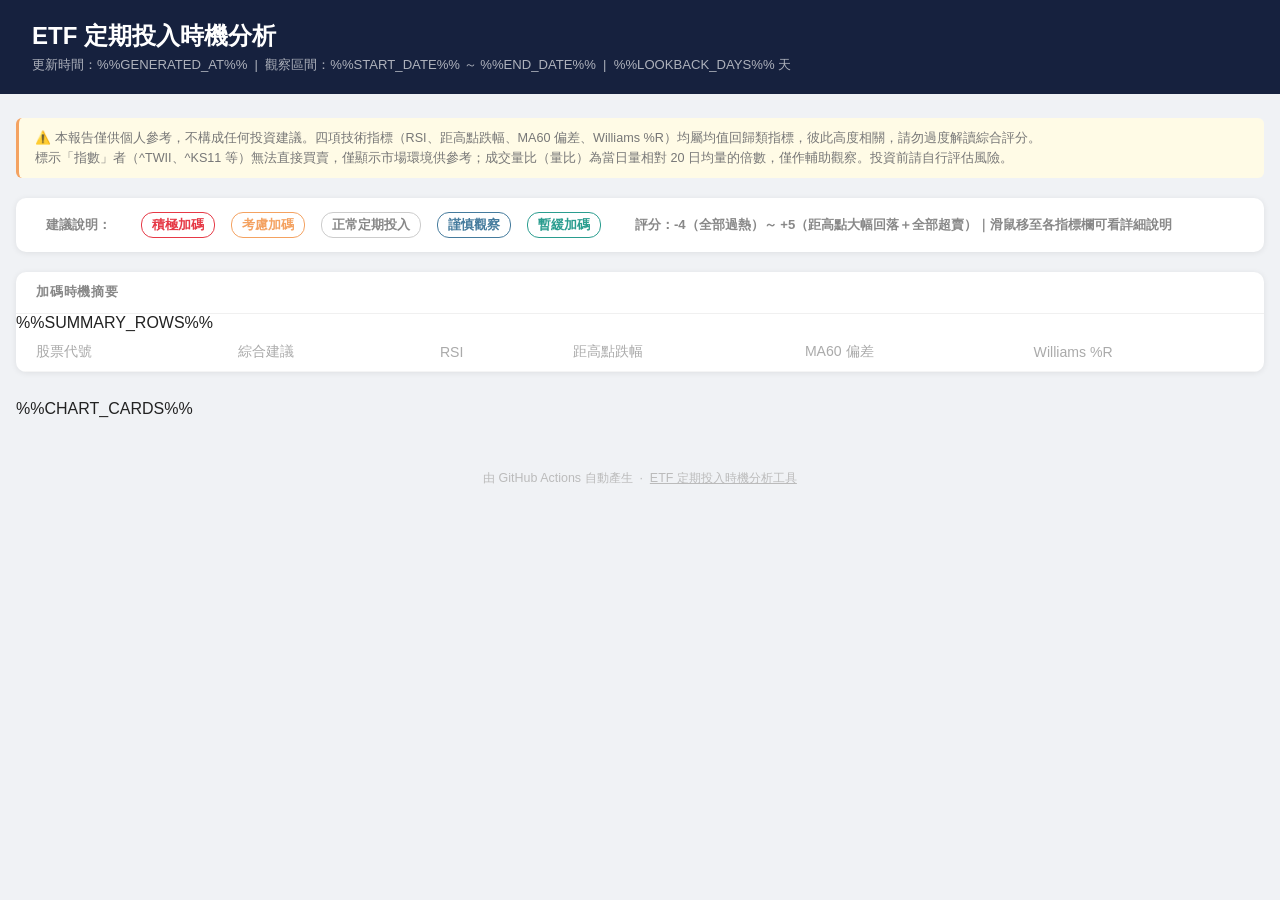
==== report_template.html @ 387bf341 "update" ====
<!DOCTYPE html>
<html lang="zh-TW">
<head>
<meta charset="UTF-8">
<meta name="viewport" content="width=device-width,initial-scale=1">
<title>ETF 定期投入時機分析</title>
<style>
*{box-sizing:border-box;margin:0;padding:0}
body{font-family:-apple-system,BlinkMacSystemFont,"Segoe UI",sans-serif;background:#f0f2f5;color:#222}
header{background:#16213e;color:#fff;padding:20px 32px}
header h1{font-size:1.5rem;margin-bottom:4px}
header p{font-size:.82rem;opacity:.65}
.wrap{max-width:1440px;margin:0 auto;padding:24px 16px}

/* 說明卡片 */
.legend{background:#fff;border-radius:10px;box-shadow:0 1px 6px rgba(0,0,0,.08);padding:14px 20px;margin-bottom:20px;display:flex;gap:16px;flex-wrap:wrap;align-items:center}
.legend span{font-size:.82rem;font-weight:600;padding:3px 10px;border-radius:12px}
.legend-label{font-size:.78rem;color:#888;margin-right:4px}
.l-add-strong{color:#e63946;border:1.5px solid #e63946}
.l-add{color:#f4a261;border:1.5px solid #f4a261}
.l-neutral{color:#888;border:1.5px solid #ccc}
.l-caution{color:#457b9d;border:1.5px solid #457b9d}
.l-wait{color:#2a9d8f;border:1.5px solid #2a9d8f}

/* 摘要表 */
.summary{background:#fff;border-radius:10px;box-shadow:0 1px 6px rgba(0,0,0,.08);overflow:hidden;margin-bottom:28px}
.summary h2{padding:12px 20px;font-size:.8rem;text-transform:uppercase;letter-spacing:.06em;color:#888;border-bottom:1px solid #f0f0f0}
table{width:100%;border-collapse:collapse}
th,td{padding:10px 20px;text-align:left;border-bottom:1px solid #f5f5f5;font-size:.88rem}
th{color:#aaa;font-weight:500}
td.sid{font-weight:600;font-family:monospace;font-size:.9rem}
td.overall{font-size:.92rem}
td[title]{cursor:help}

/* 訊號顏色（台股慣例：紅=買機會，綠=過熱謹慎） */
.add-strong{color:#e63946;font-weight:700}
.add{color:#f4a261;font-weight:700}
.neutral{color:#888888;font-weight:400}
.caution{color:#457b9d;font-weight:600}
.wait{color:#2a9d8f;font-weight:700}

/* 圖表卡片 */
.grid{display:grid;grid-template-columns:repeat(auto-fit,minmax(620px,1fr));gap:20px}
.card{background:#fff;border-radius:10px;box-shadow:0 1px 6px rgba(0,0,0,.08);overflow:hidden}
.card-header{display:flex;justify-content:space-between;align-items:center;padding:11px 18px;background:#1a1a2e;color:#fff}
.card-header .sid{font-weight:700;font-size:.95rem;font-family:monospace;letter-spacing:.03em}
.card-header .sig{font-size:.95rem;font-weight:700}
.card-header .add-strong{color:#ff6b7a}
.card-header .add{color:#f4a261}
.card-header .neutral{color:#aaa}
.card-header .caution{color:#8ab4d4}
.card-header .wait{color:#4ecdc4}
.card img{width:100%;display:block}

footer{text-align:center;padding:28px;color:#bbb;font-size:.78rem}
footer a{color:#bbb}
.index-badge{font-size:.68rem;font-weight:400;color:#888;background:#f0f0f0;border-radius:4px;padding:1px 5px;margin-left:4px;vertical-align:middle}
.disclaimer{background:#fffbe6;border-left:3px solid #f4a261;border-radius:6px;padding:10px 16px;margin-bottom:20px;font-size:.79rem;color:#777;line-height:1.6}
@media(max-width:680px){.grid{grid-template-columns:1fr}.legend{gap:8px}}
</style>
</head>
<body>
<header>
  <h1>ETF 定期投入時機分析</h1>
  <p>更新時間：%%GENERATED_AT%% &nbsp;|&nbsp; 觀察區間：%%START_DATE%% ～ %%END_DATE%% &nbsp;|&nbsp; %%LOOKBACK_DAYS%% 天</p>
</header>
<div class="wrap">

  <div class="disclaimer">
    ⚠️ 本報告僅供個人參考，不構成任何投資建議。四項技術指標（RSI、距高點跌幅、MA60 偏差、Williams %R）均屬均值回歸類指標，彼此高度相關，請勿過度解讀綜合評分。<br>
    標示「指數」者（^TWII、^KS11 等）無法直接買賣，僅顯示市場環境供參考；成交量比（量比）為當日量相對 20 日均量的倍數，僅作輔助觀察。投資前請自行評估風險。
  </div>

  <div class="legend">
    <span class="legend-label">建議說明：</span>
    <span class="l-add-strong">積極加碼</span>
    <span class="l-add">考慮加碼</span>
    <span class="l-neutral">正常定期投入</span>
    <span class="l-caution">謹慎觀察</span>
    <span class="l-wait">暫緩加碼</span>
    <span class="legend-label" style="margin-left:8px">評分：-4（全部過熱）～ +5（距高點大幅回落＋全部超賣）｜滑鼠移至各指標欄可看詳細說明</span>
  </div>

  <div class="summary">
    <h2>加碼時機摘要</h2>
    <table>
      <thead>
        <tr>
          <th>股票代號</th>
          <th>綜合建議</th>
          <th>RSI</th>
          <th>距高點跌幅</th>
          <th>MA60 偏差</th>
          <th>Williams %R</th>
        </tr>
      </thead>
      <tbody>%%SUMMARY_ROWS%%</tbody>
    </table>
  </div>

  <div class="grid">%%CHART_CARDS%%</div>
</div>
<footer>由 GitHub Actions 自動產生 &nbsp;·&nbsp; <a href="https://github.com/aa66777aa-jpg/ETF_Analyze_Report">ETF 定期投入時機分析工具</a></footer>
</body>
</html>
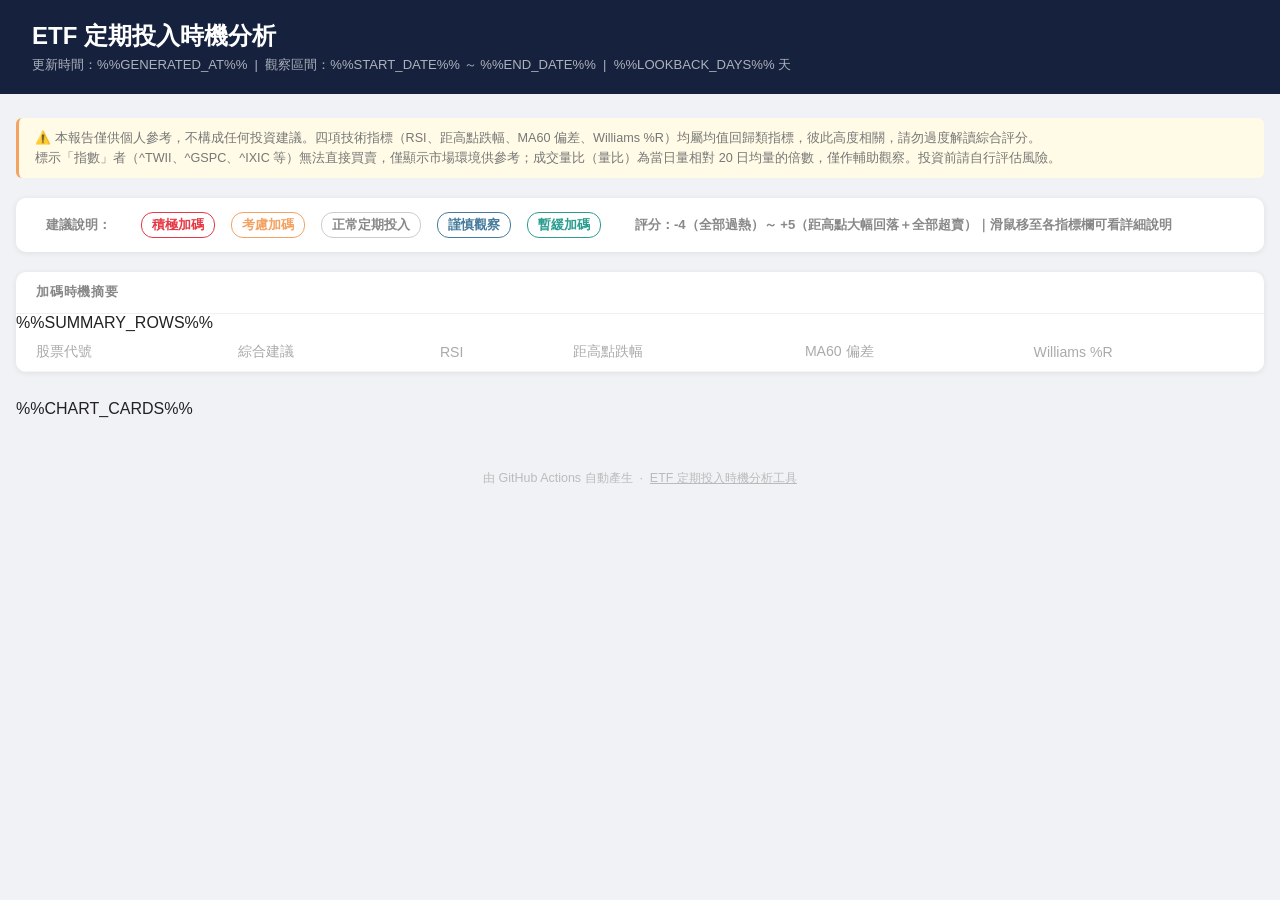
==== commit d464fb3b: "update" ====
--- a/report_template.html
+++ b/report_template.html
@@ -4,60 +4,7 @@
 <meta charset="UTF-8">
 <meta name="viewport" content="width=device-width,initial-scale=1">
 <title>ETF 定期投入時機分析</title>
-<style>
-*{box-sizing:border-box;margin:0;padding:0}
-body{font-family:-apple-system,BlinkMacSystemFont,"Segoe UI",sans-serif;background:#f0f2f5;color:#222}
-header{background:#16213e;color:#fff;padding:20px 32px}
-header h1{font-size:1.5rem;margin-bottom:4px}
-header p{font-size:.82rem;opacity:.65}
-.wrap{max-width:1440px;margin:0 auto;padding:24px 16px}
-
-/* 說明卡片 */
-.legend{background:#fff;border-radius:10px;box-shadow:0 1px 6px rgba(0,0,0,.08);padding:14px 20px;margin-bottom:20px;display:flex;gap:16px;flex-wrap:wrap;align-items:center}
-.legend span{font-size:.82rem;font-weight:600;padding:3px 10px;border-radius:12px}
-.legend-label{font-size:.78rem;color:#888;margin-right:4px}
-.l-add-strong{color:#e63946;border:1.5px solid #e63946}
-.l-add{color:#f4a261;border:1.5px solid #f4a261}
-.l-neutral{color:#888;border:1.5px solid #ccc}
-.l-caution{color:#457b9d;border:1.5px solid #457b9d}
-.l-wait{color:#2a9d8f;border:1.5px solid #2a9d8f}
-
-/* 摘要表 */
-.summary{background:#fff;border-radius:10px;box-shadow:0 1px 6px rgba(0,0,0,.08);overflow:hidden;margin-bottom:28px}
-.summary h2{padding:12px 20px;font-size:.8rem;text-transform:uppercase;letter-spacing:.06em;color:#888;border-bottom:1px solid #f0f0f0}
-table{width:100%;border-collapse:collapse}
-th,td{padding:10px 20px;text-align:left;border-bottom:1px solid #f5f5f5;font-size:.88rem}
-th{color:#aaa;font-weight:500}
-td.sid{font-weight:600;font-family:monospace;font-size:.9rem}
-td.overall{font-size:.92rem}
-td[title]{cursor:help}
-
-/* 訊號顏色（台股慣例：紅=買機會，綠=過熱謹慎） */
-.add-strong{color:#e63946;font-weight:700}
-.add{color:#f4a261;font-weight:700}
-.neutral{color:#888888;font-weight:400}
-.caution{color:#457b9d;font-weight:600}
-.wait{color:#2a9d8f;font-weight:700}
-
-/* 圖表卡片 */
-.grid{display:grid;grid-template-columns:repeat(auto-fit,minmax(620px,1fr));gap:20px}
-.card{background:#fff;border-radius:10px;box-shadow:0 1px 6px rgba(0,0,0,.08);overflow:hidden}
-.card-header{display:flex;justify-content:space-between;align-items:center;padding:11px 18px;background:#1a1a2e;color:#fff}
-.card-header .sid{font-weight:700;font-size:.95rem;font-family:monospace;letter-spacing:.03em}
-.card-header .sig{font-size:.95rem;font-weight:700}
-.card-header .add-strong{color:#ff6b7a}
-.card-header .add{color:#f4a261}
-.card-header .neutral{color:#aaa}
-.card-header .caution{color:#8ab4d4}
-.card-header .wait{color:#4ecdc4}
-.card img{width:100%;display:block}
-
-footer{text-align:center;padding:28px;color:#bbb;font-size:.78rem}
-footer a{color:#bbb}
-.index-badge{font-size:.68rem;font-weight:400;color:#888;background:#f0f0f0;border-radius:4px;padding:1px 5px;margin-left:4px;vertical-align:middle}
-.disclaimer{background:#fffbe6;border-left:3px solid #f4a261;border-radius:6px;padding:10px 16px;margin-bottom:20px;font-size:.79rem;color:#777;line-height:1.6}
-@media(max-width:680px){.grid{grid-template-columns:1fr}.legend{gap:8px}}
-</style>
+<link rel="stylesheet" href="report.css">
 </head>
 <body>
 <header>
@@ -68,7 +15,7 @@
 
   <div class="disclaimer">
     ⚠️ 本報告僅供個人參考，不構成任何投資建議。四項技術指標（RSI、距高點跌幅、MA60 偏差、Williams %R）均屬均值回歸類指標，彼此高度相關，請勿過度解讀綜合評分。<br>
-    標示「指數」者（^TWII、^KS11 等）無法直接買賣，僅顯示市場環境供參考；成交量比（量比）為當日量相對 20 日均量的倍數，僅作輔助觀察。投資前請自行評估風險。
+    標示「指數」者（^TWII、^GSPC、^IXIC 等）無法直接買賣，僅顯示市場環境供參考；成交量比（量比）為當日量相對 20 日均量的倍數，僅作輔助觀察。投資前請自行評估風險。
   </div>
 
   <div class="legend">
--- a/report.css
+++ b/report.css
@@ -0,0 +1,52 @@
+*{box-sizing:border-box;margin:0;padding:0}
+body{font-family:-apple-system,BlinkMacSystemFont,"Segoe UI",sans-serif;background:#f0f2f5;color:#222}
+header{background:#16213e;color:#fff;padding:20px 32px}
+header h1{font-size:1.5rem;margin-bottom:4px}
+header p{font-size:.82rem;opacity:.65}
+.wrap{max-width:1440px;margin:0 auto;padding:24px 16px}
+
+/* 說明卡片 */
+.legend{background:#fff;border-radius:10px;box-shadow:0 1px 6px rgba(0,0,0,.08);padding:14px 20px;margin-bottom:20px;display:flex;gap:16px;flex-wrap:wrap;align-items:center}
+.legend span{font-size:.82rem;font-weight:600;padding:3px 10px;border-radius:12px}
+.legend-label{font-size:.78rem;color:#888;margin-right:4px}
+.l-add-strong{color:#e63946;border:1.5px solid #e63946}
+.l-add{color:#f4a261;border:1.5px solid #f4a261}
+.l-neutral{color:#888;border:1.5px solid #ccc}
+.l-caution{color:#457b9d;border:1.5px solid #457b9d}
+.l-wait{color:#2a9d8f;border:1.5px solid #2a9d8f}
+
+/* 摘要表 */
+.summary{background:#fff;border-radius:10px;box-shadow:0 1px 6px rgba(0,0,0,.08);overflow:hidden;margin-bottom:28px}
+.summary h2{padding:12px 20px;font-size:.8rem;text-transform:uppercase;letter-spacing:.06em;color:#888;border-bottom:1px solid #f0f0f0}
+table{width:100%;border-collapse:collapse}
+th,td{padding:10px 20px;text-align:left;border-bottom:1px solid #f5f5f5;font-size:.88rem}
+th{color:#aaa;font-weight:500}
+td.sid{font-weight:600;font-family:monospace;font-size:.9rem}
+td.overall{font-size:.92rem}
+td[title]{cursor:help}
+
+/* 訊號顏色（台股慣例：紅=買機會，綠=過熱謹慎） */
+.add-strong{color:#e63946;font-weight:700}
+.add{color:#f4a261;font-weight:700}
+.neutral{color:#888888;font-weight:400}
+.caution{color:#457b9d;font-weight:600}
+.wait{color:#2a9d8f;font-weight:700}
+
+/* 圖表卡片 */
+.grid{display:grid;grid-template-columns:repeat(auto-fit,minmax(620px,1fr));gap:20px}
+.card{background:#fff;border-radius:10px;box-shadow:0 1px 6px rgba(0,0,0,.08);overflow:hidden}
+.card-header{display:flex;justify-content:space-between;align-items:center;padding:11px 18px;background:#1a1a2e;color:#fff}
+.card-header .sid{font-weight:700;font-size:.95rem;font-family:monospace;letter-spacing:.03em}
+.card-header .sig{font-size:.95rem;font-weight:700}
+.card-header .add-strong{color:#ff6b7a}
+.card-header .add{color:#f4a261}
+.card-header .neutral{color:#aaa}
+.card-header .caution{color:#8ab4d4}
+.card-header .wait{color:#4ecdc4}
+.card img{width:100%;display:block}
+
+footer{text-align:center;padding:28px;color:#bbb;font-size:.78rem}
+footer a{color:#bbb}
+.index-badge{font-size:.68rem;font-weight:400;color:#888;background:#f0f0f0;border-radius:4px;padding:1px 5px;margin-left:4px;vertical-align:middle}
+.disclaimer{background:#fffbe6;border-left:3px solid #f4a261;border-radius:6px;padding:10px 16px;margin-bottom:20px;font-size:.79rem;color:#777;line-height:1.6}
+@media(max-width:680px){.grid{grid-template-columns:1fr}.legend{gap:8px}}
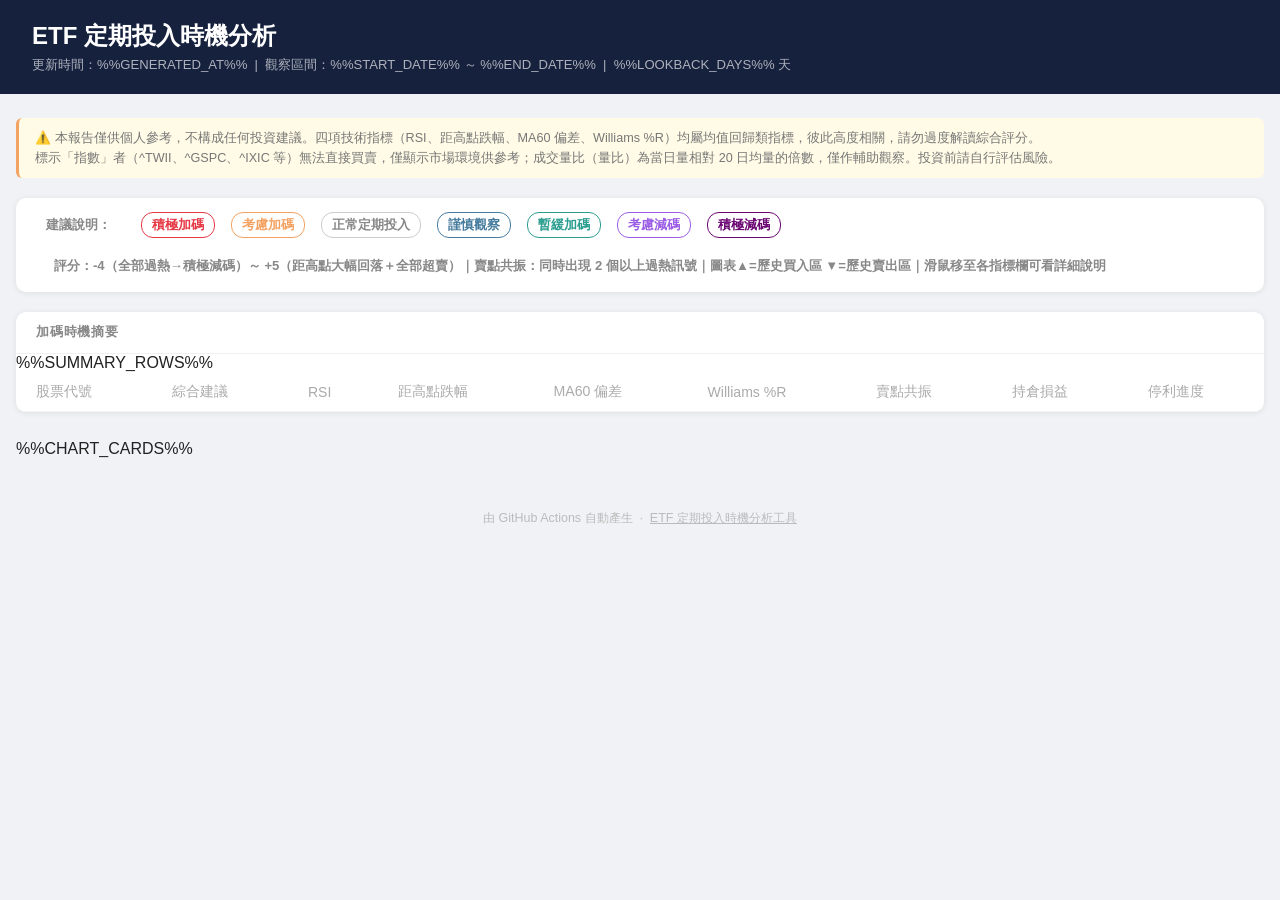
==== commit 9dcece8c: "update" ====
--- a/report_template.html
+++ b/report_template.html
@@ -25,7 +25,9 @@
     <span class="l-neutral">正常定期投入</span>
     <span class="l-caution">謹慎觀察</span>
     <span class="l-wait">暫緩加碼</span>
-    <span class="legend-label" style="margin-left:8px">評分：-4（全部過熱）～ +5（距高點大幅回落＋全部超賣）｜滑鼠移至各指標欄可看詳細說明</span>
+    <span class="l-sell">考慮減碼</span>
+    <span class="l-sell-strong">積極減碼</span>
+    <span class="legend-label" style="margin-left:8px">評分：-4（全部過熱→積極減碼）～ +5（距高點大幅回落＋全部超賣）｜賣點共振：同時出現 2 個以上過熱訊號｜圖表▲=歷史買入區 ▼=歷史賣出區｜滑鼠移至各指標欄可看詳細說明</span>
   </div>
 
   <div class="summary">
@@ -39,6 +41,9 @@
           <th>距高點跌幅</th>
           <th>MA60 偏差</th>
           <th>Williams %R</th>
+          <th>賣點共振</th>
+          <th>持倉損益</th>
+          <th>停利進度</th>
         </tr>
       </thead>
       <tbody>%%SUMMARY_ROWS%%</tbody>
--- a/report.css
+++ b/report.css
@@ -32,6 +32,17 @@
 .caution{color:#457b9d;font-weight:600}
 .wait{color:#2a9d8f;font-weight:700}
 
+/* 賣出訊號顏色 */
+.sell{color:#9b5de5;font-weight:700}
+.sell-strong{color:#6a0572;font-weight:700}
+.l-sell{color:#9b5de5;border:1.5px solid #9b5de5}
+.l-sell-strong{color:#6a0572;border:1.5px solid #6a0572}
+
+/* 持倉損益（台股慣例：紅=獲利，綠=虧損） */
+.pnl-pos{color:#e63946;font-weight:600}
+.pnl-neg{color:#2a9d8f;font-weight:600}
+.pnl-target{color:#f4a261;font-weight:700}
+
 /* 圖表卡片 */
 .grid{display:grid;grid-template-columns:repeat(auto-fit,minmax(620px,1fr));gap:20px}
 .card{background:#fff;border-radius:10px;box-shadow:0 1px 6px rgba(0,0,0,.08);overflow:hidden}
@@ -43,6 +54,9 @@
 .card-header .neutral{color:#aaa}
 .card-header .caution{color:#8ab4d4}
 .card-header .wait{color:#4ecdc4}
+.card-header .sell{color:#c77dff}
+.card-header .sell-strong{color:#d6a4ff}
+.card-meta{padding:8px 18px;font-size:.8rem;background:#f8f9fa;border-bottom:1px solid #f0f0f0;color:#555}
 .card img{width:100%;display:block}
 
 footer{text-align:center;padding:28px;color:#bbb;font-size:.78rem}
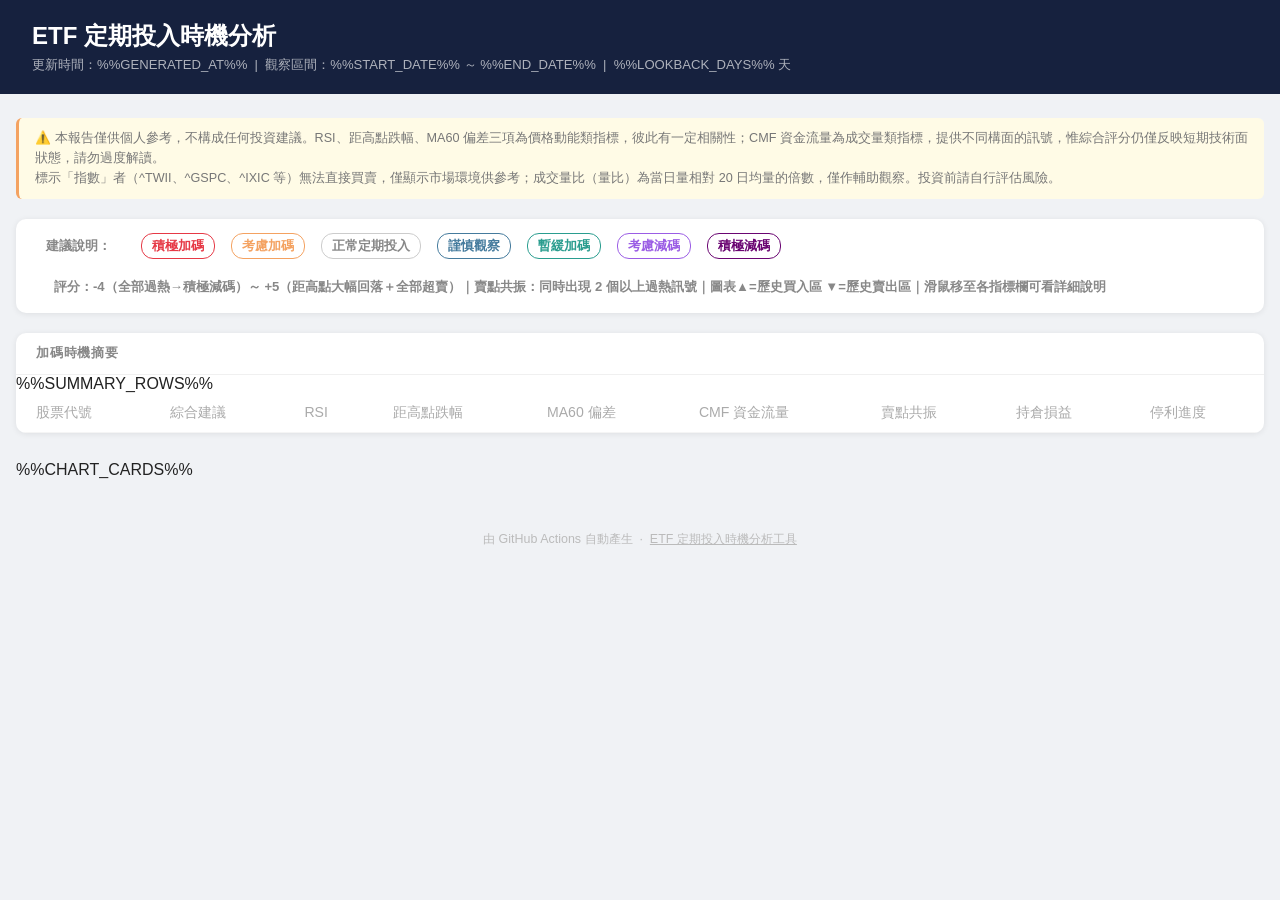
==== commit 4d15e658: "Update judgment method" ====
--- a/report_template.html
+++ b/report_template.html
@@ -14,7 +14,7 @@
 <div class="wrap">
 
   <div class="disclaimer">
-    ⚠️ 本報告僅供個人參考，不構成任何投資建議。四項技術指標（RSI、距高點跌幅、MA60 偏差、Williams %R）均屬均值回歸類指標，彼此高度相關，請勿過度解讀綜合評分。<br>
+    ⚠️ 本報告僅供個人參考，不構成任何投資建議。RSI、距高點跌幅、MA60 偏差三項為價格動能類指標，彼此有一定相關性；CMF 資金流量為成交量類指標，提供不同構面的訊號，惟綜合評分仍僅反映短期技術面狀態，請勿過度解讀。<br>
     標示「指數」者（^TWII、^GSPC、^IXIC 等）無法直接買賣，僅顯示市場環境供參考；成交量比（量比）為當日量相對 20 日均量的倍數，僅作輔助觀察。投資前請自行評估風險。
   </div>
 
@@ -40,7 +40,7 @@
           <th>RSI</th>
           <th>距高點跌幅</th>
           <th>MA60 偏差</th>
-          <th>Williams %R</th>
+          <th>CMF 資金流量</th>
           <th>賣點共振</th>
           <th>持倉損益</th>
           <th>停利進度</th>
--- a/report.css
+++ b/report.css
@@ -62,5 +62,6 @@
 footer{text-align:center;padding:28px;color:#bbb;font-size:.78rem}
 footer a{color:#bbb}
 .index-badge{font-size:.68rem;font-weight:400;color:#888;background:#f0f0f0;border-radius:4px;padding:1px 5px;margin-left:4px;vertical-align:middle}
+.inverse-badge{font-size:.68rem;font-weight:600;color:#fff;background:#7b2d8b;border-radius:4px;padding:1px 5px;margin-left:4px;vertical-align:middle}
 .disclaimer{background:#fffbe6;border-left:3px solid #f4a261;border-radius:6px;padding:10px 16px;margin-bottom:20px;font-size:.79rem;color:#777;line-height:1.6}
 @media(max-width:680px){.grid{grid-template-columns:1fr}.legend{gap:8px}}
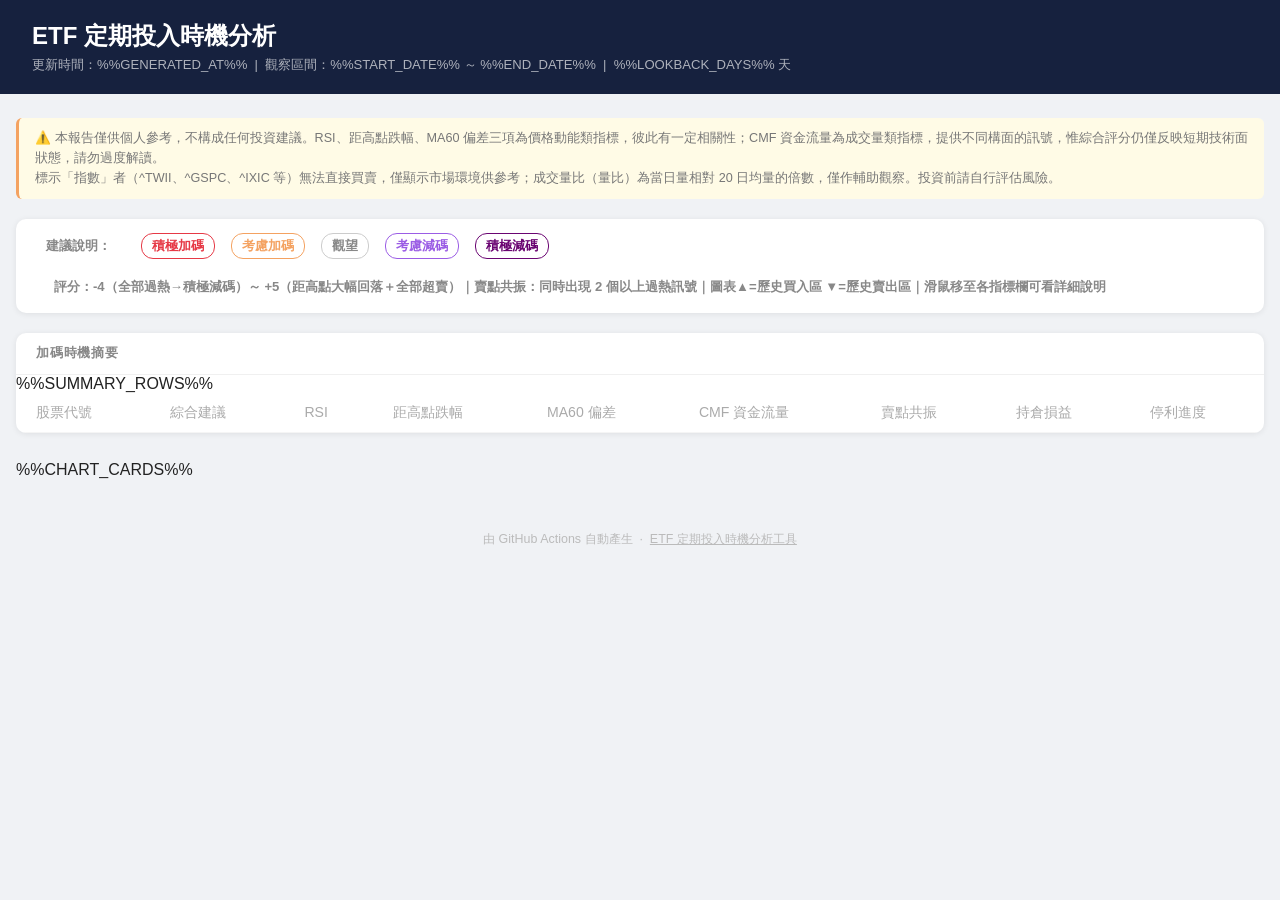
==== commit 921f0635: "maintain" ====
--- a/report_template.html
+++ b/report_template.html
@@ -22,9 +22,7 @@
     <span class="legend-label">建議說明：</span>
     <span class="l-add-strong">積極加碼</span>
     <span class="l-add">考慮加碼</span>
-    <span class="l-neutral">正常定期投入</span>
-    <span class="l-caution">謹慎觀察</span>
-    <span class="l-wait">暫緩加碼</span>
+    <span class="l-neutral">觀望</span>
     <span class="l-sell">考慮減碼</span>
     <span class="l-sell-strong">積極減碼</span>
     <span class="legend-label" style="margin-left:8px">評分：-4（全部過熱→積極減碼）～ +5（距高點大幅回落＋全部超賣）｜賣點共振：同時出現 2 個以上過熱訊號｜圖表▲=歷史買入區 ▼=歷史賣出區｜滑鼠移至各指標欄可看詳細說明</span>
--- a/report.css
+++ b/report.css
@@ -12,8 +12,6 @@
 .l-add-strong{color:#e63946;border:1.5px solid #e63946}
 .l-add{color:#f4a261;border:1.5px solid #f4a261}
 .l-neutral{color:#888;border:1.5px solid #ccc}
-.l-caution{color:#457b9d;border:1.5px solid #457b9d}
-.l-wait{color:#2a9d8f;border:1.5px solid #2a9d8f}
 
 /* 摘要表 */
 .summary{background:#fff;border-radius:10px;box-shadow:0 1px 6px rgba(0,0,0,.08);overflow:hidden;margin-bottom:28px}
@@ -29,7 +27,6 @@
 .add-strong{color:#e63946;font-weight:700}
 .add{color:#f4a261;font-weight:700}
 .neutral{color:#888888;font-weight:400}
-.caution{color:#457b9d;font-weight:600}
 .wait{color:#2a9d8f;font-weight:700}
 
 /* 賣出訊號顏色 */
@@ -52,7 +49,6 @@
 .card-header .add-strong{color:#ff6b7a}
 .card-header .add{color:#f4a261}
 .card-header .neutral{color:#aaa}
-.card-header .caution{color:#8ab4d4}
 .card-header .wait{color:#4ecdc4}
 .card-header .sell{color:#c77dff}
 .card-header .sell-strong{color:#d6a4ff}
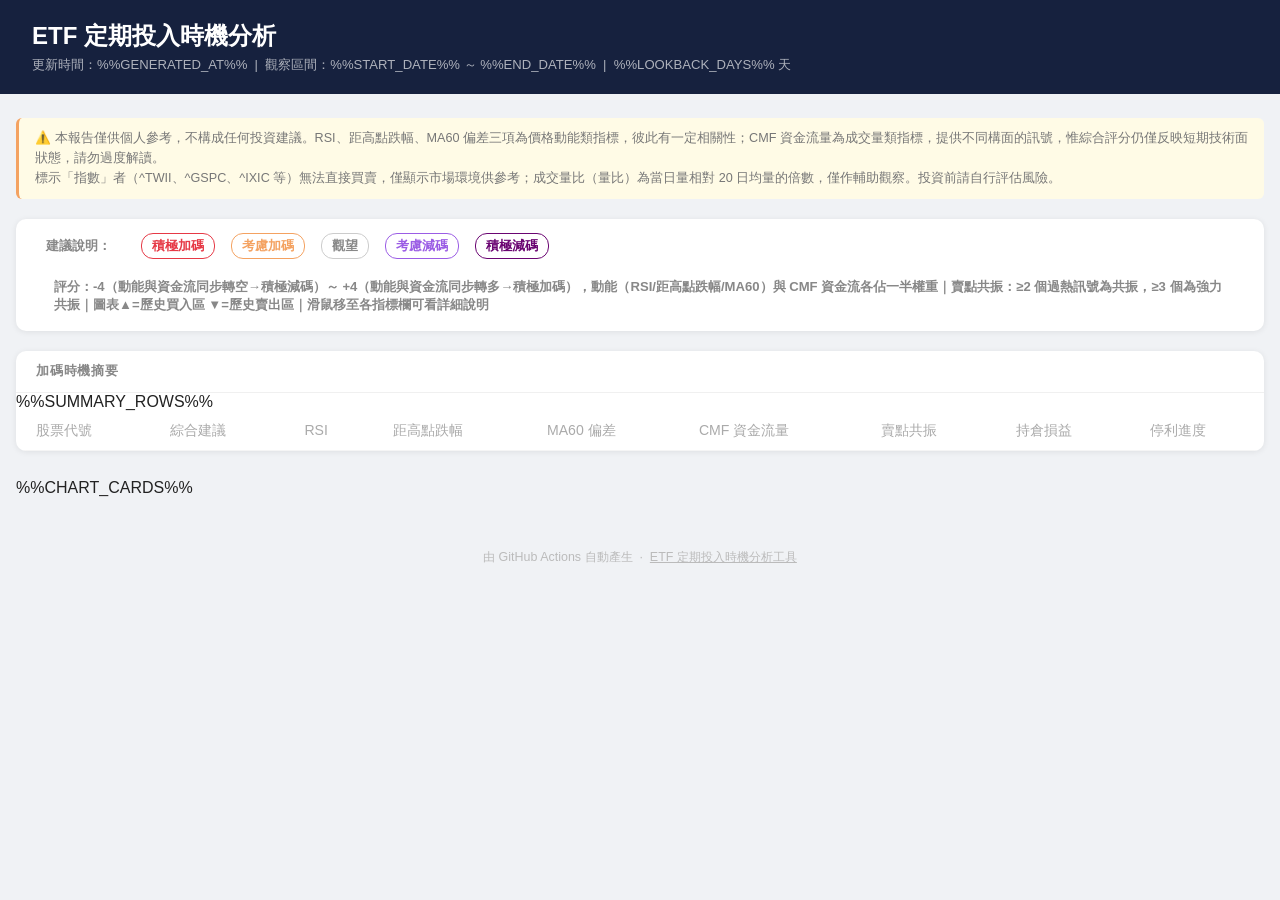
==== commit 2d4c468f: "remake" ====
--- a/report_template.html
+++ b/report_template.html
@@ -25,7 +25,7 @@
     <span class="l-neutral">觀望</span>
     <span class="l-sell">考慮減碼</span>
     <span class="l-sell-strong">積極減碼</span>
-    <span class="legend-label" style="margin-left:8px">評分：-4（全部過熱→積極減碼）～ +5（距高點大幅回落＋全部超賣）｜賣點共振：同時出現 2 個以上過熱訊號｜圖表▲=歷史買入區 ▼=歷史賣出區｜滑鼠移至各指標欄可看詳細說明</span>
+    <span class="legend-label" style="margin-left:8px">評分：-4（動能與資金流同步轉空→積極減碼）～ +4（動能與資金流同步轉多→積極加碼），動能（RSI/距高點跌幅/MA60）與 CMF 資金流各佔一半權重｜賣點共振：≥2 個過熱訊號為共振，≥3 個為強力共振｜圖表▲=歷史買入區 ▼=歷史賣出區｜滑鼠移至各指標欄可看詳細說明</span>
   </div>
 
   <div class="summary">
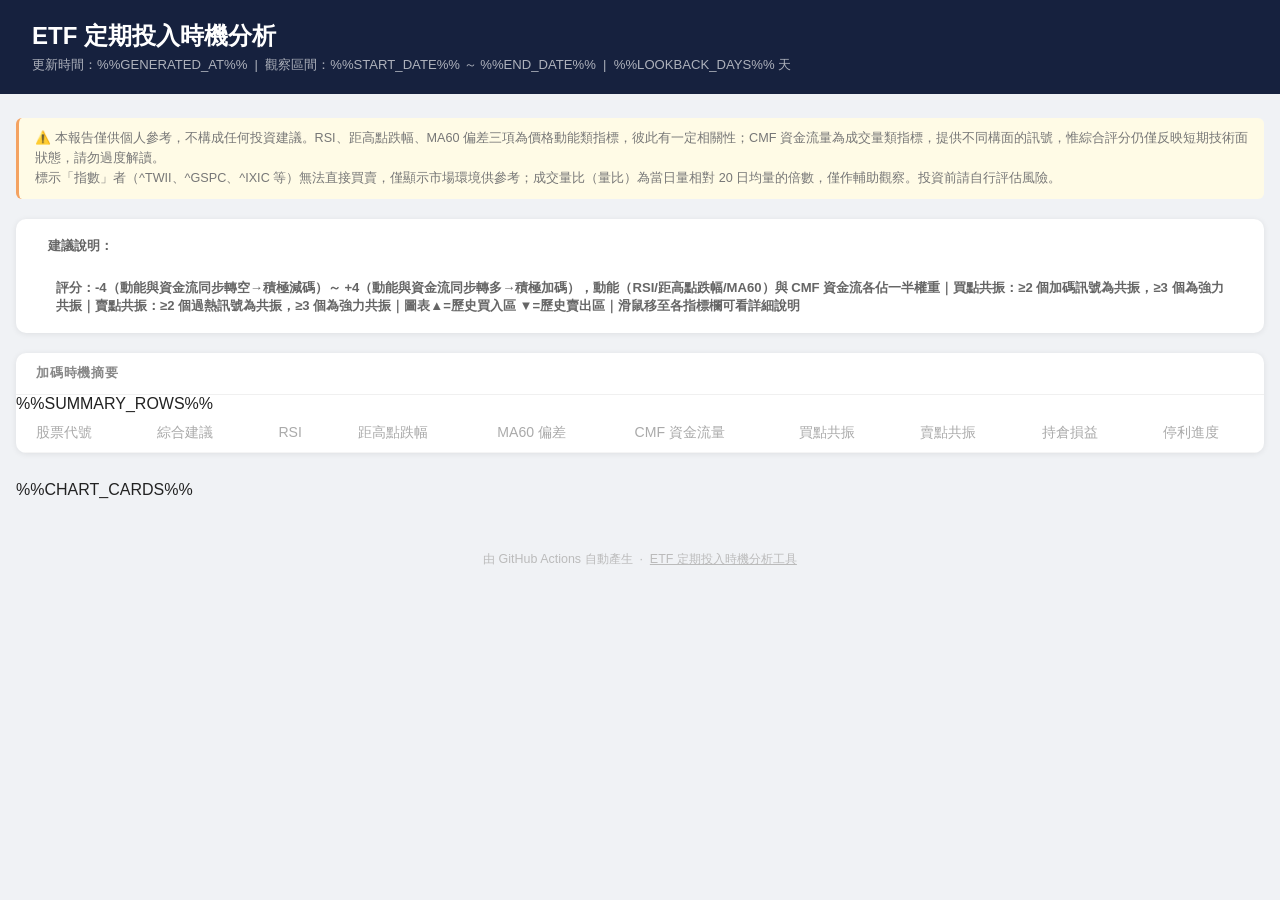
==== commit edeab275: "更新建議買點功能" ====
--- a/report_template.html
+++ b/report_template.html
@@ -25,7 +25,7 @@
     <span class="l-neutral">觀望</span>
     <span class="l-sell">考慮減碼</span>
     <span class="l-sell-strong">積極減碼</span>
-    <span class="legend-label" style="margin-left:8px">評分：-4（動能與資金流同步轉空→積極減碼）～ +4（動能與資金流同步轉多→積極加碼），動能（RSI/距高點跌幅/MA60）與 CMF 資金流各佔一半權重｜賣點共振：≥2 個過熱訊號為共振，≥3 個為強力共振｜圖表▲=歷史買入區 ▼=歷史賣出區｜滑鼠移至各指標欄可看詳細說明</span>
+    <span class="legend-label" style="margin-left:8px">評分：-4（動能與資金流同步轉空→積極減碼）～ +4（動能與資金流同步轉多→積極加碼），動能（RSI/距高點跌幅/MA60）與 CMF 資金流各佔一半權重｜買點共振：≥2 個加碼訊號為共振，≥3 個為強力共振｜賣點共振：≥2 個過熱訊號為共振，≥3 個為強力共振｜圖表▲=歷史買入區 ▼=歷史賣出區｜滑鼠移至各指標欄可看詳細說明</span>
   </div>
 
   <div class="summary">
@@ -39,6 +39,7 @@
           <th>距高點跌幅</th>
           <th>MA60 偏差</th>
           <th>CMF 資金流量</th>
+          <th>買點共振</th>
           <th>賣點共振</th>
           <th>持倉損益</th>
           <th>停利進度</th>
--- a/report.css
+++ b/report.css
@@ -7,11 +7,11 @@
 
 /* 說明卡片 */
 .legend{background:#fff;border-radius:10px;box-shadow:0 1px 6px rgba(0,0,0,.08);padding:14px 20px;margin-bottom:20px;display:flex;gap:16px;flex-wrap:wrap;align-items:center}
-.legend span{font-size:.82rem;font-weight:600;padding:3px 10px;border-radius:12px}
-.legend-label{font-size:.78rem;color:#888;margin-right:4px}
-.l-add-strong{color:#e63946;border:1.5px solid #e63946}
-.l-add{color:#f4a261;border:1.5px solid #f4a261}
-.l-neutral{color:#888;border:1.5px solid #ccc}
+.legend span{font-size:.82rem;font-weight:700;padding:4px 12px;border-radius:12px}
+.legend-label{font-size:.78rem;color:#666;margin-right:4px}
+.l-add-strong{color:#fff;background:var(--color-add-strong)}
+.l-add{color:#fff;background:var(--color-add)}
+.l-neutral{color:#fff;background:var(--color-neutral)}
 
 /* 摘要表 */
 .summary{background:#fff;border-radius:10px;box-shadow:0 1px 6px rgba(0,0,0,.08);overflow:hidden;margin-bottom:28px}
@@ -23,22 +23,22 @@
 td.overall{font-size:.92rem}
 td[title]{cursor:help}
 
-/* 訊號顏色（台股慣例：紅=買機會，綠=過熱謹慎） */
-.add-strong{color:#e63946;font-weight:700}
-.add{color:#f4a261;font-weight:700}
-.neutral{color:#888888;font-weight:400}
-.wait{color:#2a9d8f;font-weight:700}
+/* 加碼訊號顏色（紅＝加碼；藍＝觀望，非多空方向） */
+.add-strong{color:var(--color-add-strong);font-weight:700}
+.add{color:var(--color-add);font-weight:700}
+.neutral{color:var(--color-neutral);font-weight:400}
+.wait{color:#2f6690;font-weight:700}
 
-/* 賣出訊號顏色 */
-.sell{color:#9b5de5;font-weight:700}
-.sell-strong{color:#6a0572;font-weight:700}
-.l-sell{color:#9b5de5;border:1.5px solid #9b5de5}
-.l-sell-strong{color:#6a0572;border:1.5px solid #6a0572}
+/* 減碼訊號顏色（綠＝減碼） */
+.sell{color:var(--color-sell);font-weight:700}
+.sell-strong{color:var(--color-sell-strong);font-weight:700}
+.l-sell{color:#fff;background:var(--color-sell)}
+.l-sell-strong{color:#fff;background:var(--color-sell-strong)}
 
-/* 持倉損益（台股慣例：紅=獲利，綠=虧損） */
-.pnl-pos{color:#e63946;font-weight:600}
-.pnl-neg{color:#2a9d8f;font-weight:600}
-.pnl-target{color:#f4a261;font-weight:700}
+/* 持倉損益（紅＝獲利，綠＝虧損） */
+.pnl-pos{color:var(--color-add);font-weight:600}
+.pnl-neg{color:var(--color-sell);font-weight:600}
+.pnl-target{color:#92400e;font-weight:700}
 
 /* 圖表卡片 */
 .grid{display:grid;grid-template-columns:repeat(auto-fit,minmax(620px,1fr));gap:20px}
@@ -47,11 +47,11 @@
 .card-header .sid{font-weight:700;font-size:.95rem;font-family:monospace;letter-spacing:.03em}
 .card-header .sig{font-size:.95rem;font-weight:700}
 .card-header .add-strong{color:#ff6b7a}
-.card-header .add{color:#f4a261}
+.card-header .add{color:#ffa8b6}
 .card-header .neutral{color:#aaa}
-.card-header .wait{color:#4ecdc4}
-.card-header .sell{color:#c77dff}
-.card-header .sell-strong{color:#d6a4ff}
+.card-header .wait{color:#7fb3d5}
+.card-header .sell{color:#4ecdc4}
+.card-header .sell-strong{color:#12b886}
 .card-meta{padding:8px 18px;font-size:.8rem;background:#f8f9fa;border-bottom:1px solid #f0f0f0;color:#555}
 .card img{width:100%;display:block}
 
